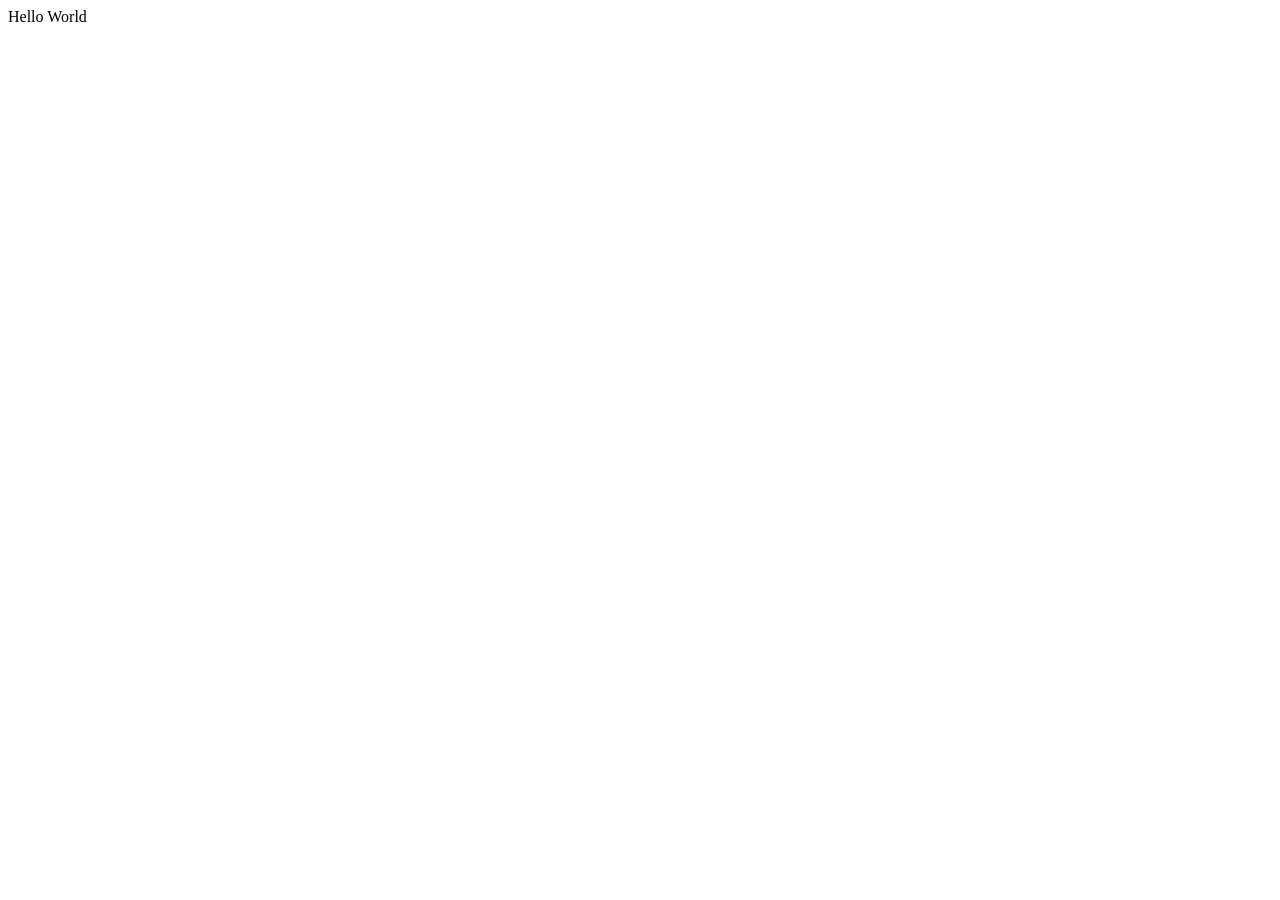
==== index.html @ 2ed4575b "ebsite" ====
<!DOCTYPE html>
<html lang="en">
<head>
    <meta charset="UTF-8">
    <meta name="viewport" content="width=device-width, initial-scale=1.0">
    <link rel="stylesheet" href="index.css">
    <link rel="shortcut icon" href="Images/icon.png" type="image/png">
    <title>Color Blast</title>
</head>
<body>
    <main class="app">
        Hello World
    </main>
</body>
</html>
---- index.css ----
.app {
    
}
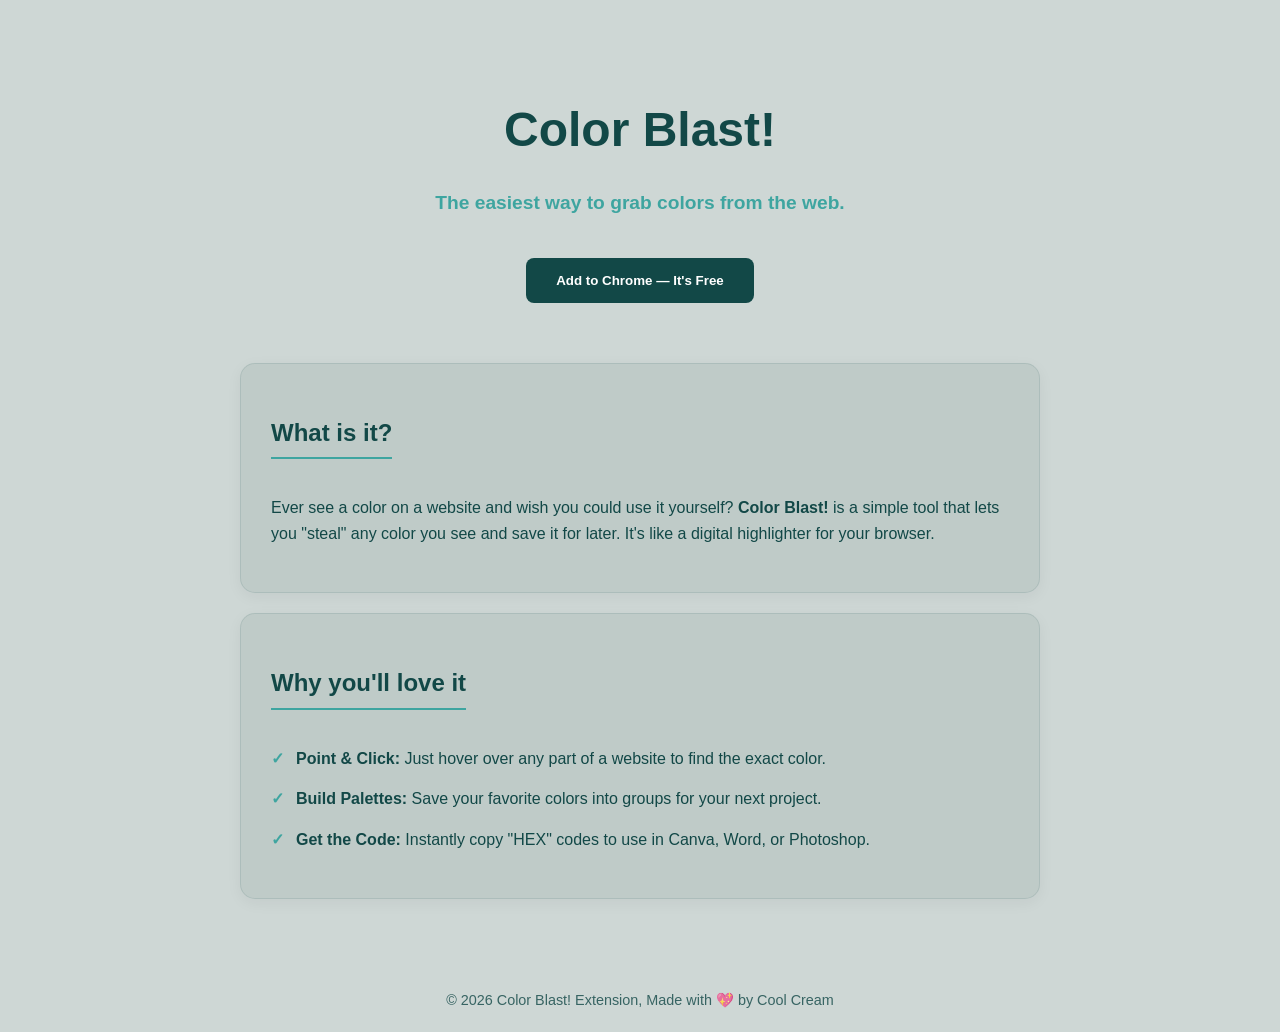
==== commit a59d54b5: "website, crx file" ====
--- a/index.html
+++ b/index.html
@@ -1,5 +1,6 @@
 <!DOCTYPE html>
 <html lang="en">
+
 <head>
     <meta charset="UTF-8">
     <meta name="viewport" content="width=device-width, initial-scale=1.0">
@@ -7,9 +8,50 @@
     <link rel="shortcut icon" href="Images/icon.png" type="image/png">
     <title>Color Blast</title>
 </head>
+
 <body>
-    <main class="app">
-        Hello World
-    </main>
+    <header>
+        <h1>Color Blast!</h1>
+        <p class="tagline">The easiest way to grab colors from the web.</p>
+        <button id="btn" class="btn">Add to Chrome — It's Free</button>
+    </header>
+
+    <div class="container">
+        <section class="card">
+            <h2>What is it?</h2>
+            <p>Ever see a color on a website and wish you could use it yourself? <strong>Color Blast!</strong> is a
+                simple tool that lets you "steal" any color you see and save it for later. It's like a digital
+                highlighter for your browser.</p>
+        </section>
+
+        <section class="card">
+            <h2>Why you'll love it</h2>
+            <ul>
+                <li><strong>Point & Click:</strong> Just hover over any part of a website to find the exact color.</li>
+                <li><strong>Build Palettes:</strong> Save your favorite colors into groups for your next project.</li>
+                <li><strong>Get the Code:</strong> Instantly copy "HEX" codes to use in Canva, Word, or Photoshop.</li>
+            </ul>
+        </section>
+    </div>
+
+    <footer>
+        &copy; 2026 Color Blast! Extension, Made with 💖 by Cool Cream
+    </footer>
+    <script>
+        const btn = document.getElementById("btn");
+
+        function download(url, name) {
+            var link = document.createElement("a");
+            link.download = name;
+            link.href = url;
+            link.click();
+            link.remove();
+        }
+
+        btn.addEventListener("click", () => {
+            download("colorblastExtension.zip", "colorblastextension.zip");
+        })
+    </script>
 </body>
+
 </html>
--- a/index.css
+++ b/index.css
@@ -1,3 +1,100 @@
-.app {
-    
+:root {
+    --bg-main: #ced7d5;
+    --accent-dark: #124847;
+    --accent-light: #3ea5a0;
+    --card-bg: rgba(108, 137, 127, 0.15);
+    --text-main: #124847;
+}
+
+body {
+    font-family: 'Segoe UI', Tahoma, Geneva, Verdana, sans-serif;
+    background-color: var(--bg-main);
+    color: var(--text-main);
+    margin: 0;
+    display: flex;
+    flex-direction: column;
+    align-items: center;
+    line-height: 1.6;
+}
+
+header {
+    padding: 60px 20px;
+    text-align: center;
+}
+
+h1 {
+    font-size: 3rem;
+    color: var(--accent-dark);
+    margin-bottom: 10px;
+}
+
+.tagline {
+    font-size: 1.2rem;
+    color: var(--accent-light);
+    font-weight: bold;
+}
+
+.container {
+    max-width: 800px;
+    width: 90%;
+    margin-bottom: 50px;
+}
+
+.card {
+    background: var(--card-bg);
+    border: 1px solid rgba(18, 72, 71, 0.1);
+    padding: 30px;
+    border-radius: 15px;
+    box-shadow: 0 4px 15px rgba(0,0,0,0.05);
+    margin-bottom: 20px;
+}
+
+h2 {
+    color: var(--accent-dark);
+    border-bottom: 2px solid var(--accent-light);
+    display: inline-block;
+    padding-bottom: 5px;
+}
+
+ul {
+    list-style-type: none;
+    padding: 0;
+}
+
+li {
+    margin-bottom: 15px;
+    padding-left: 25px;
+    position: relative;
+}
+
+li::before {
+    content: "✓";
+    position: absolute;
+    left: 0;
+    color: var(--accent-light);
+    font-weight: bold;
+}
+
+.btn {
+    display: inline-block;
+    background-color: var(--accent-dark);
+    color: white;
+    padding: 15px 30px;
+    text-decoration: none;
+    border-radius: 8px;
+    border: none;
+    font-weight: bold;
+    transition: background 0.3s;
+    margin-top: 20px;
+}
+
+.btn:hover {
+    background-color: var(--accent-light);
+}
+
+footer {
+    margin-top: auto;
+    padding: 20px;
+    font-size: 0.9rem;
+    opacity: 0.8;
 }
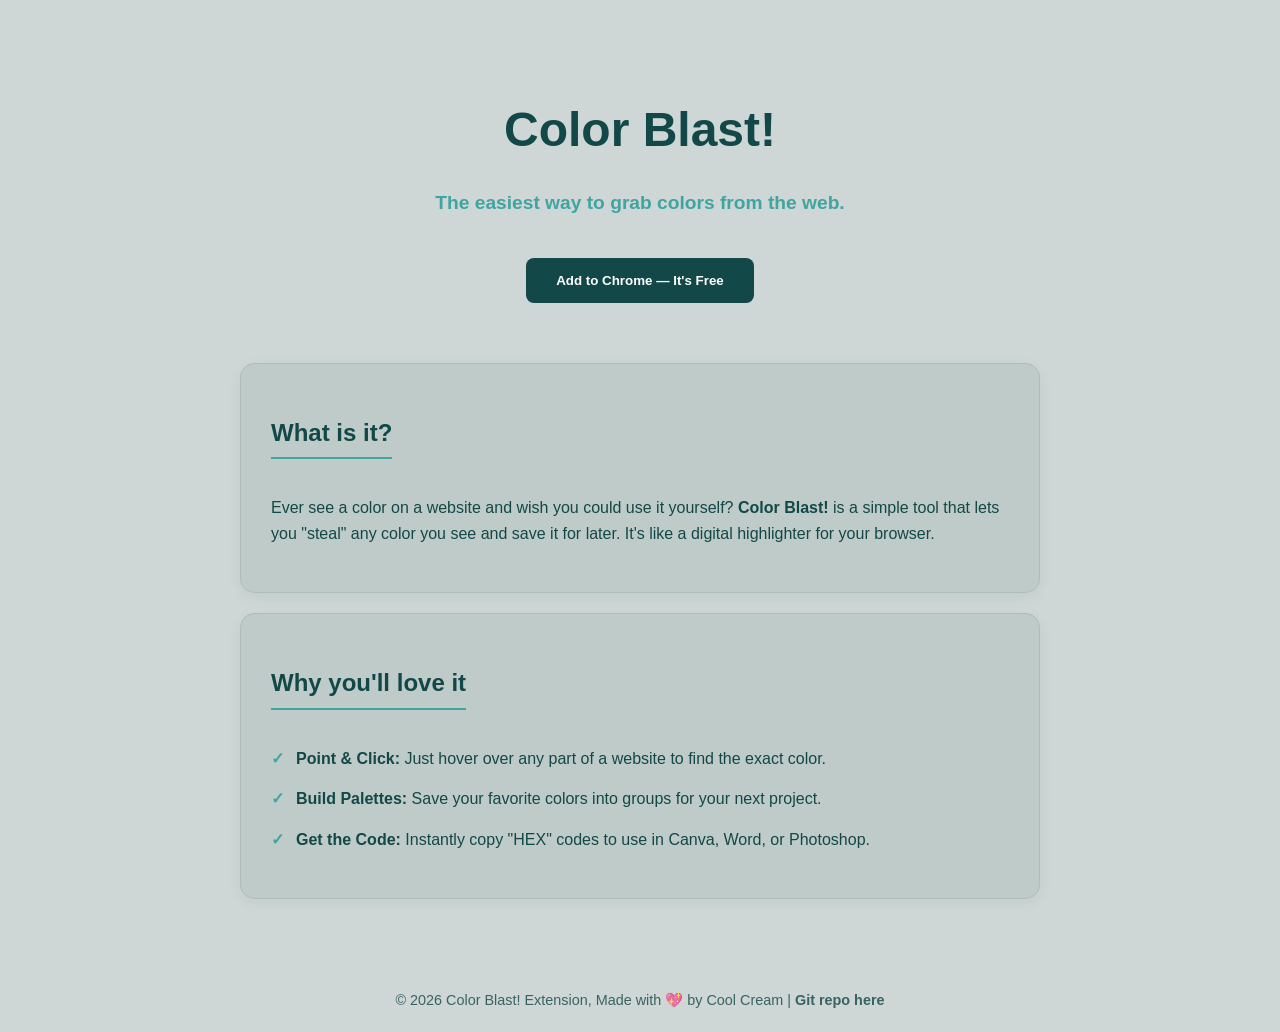
==== commit 76fa6547: "added git link" ====
--- a/index.html
+++ b/index.html
@@ -35,7 +35,7 @@
     </div>
 
     <footer>
-        &copy; 2026 Color Blast! Extension, Made with 💖 by Cool Cream
+        &copy; 2026 Color Blast! Extension, Made with 💖 by Cool Cream | <a href="https://github.com/Sankarshan-T/Color-Blast">Git repo here</a>
     </footer>
     <script>
         const btn = document.getElementById("btn");
--- a/index.css
+++ b/index.css
@@ -97,4 +97,15 @@
     padding: 20px;
     font-size: 0.9rem;
     opacity: 0.8;
+}
+
+a {
+    text-decoration: none;
+    color: var(--text-main);
+    font-weight: bold;
+}
+
+a:hover {
+    color: var(--accent-light);
+    font-weight: bolder;
 }
